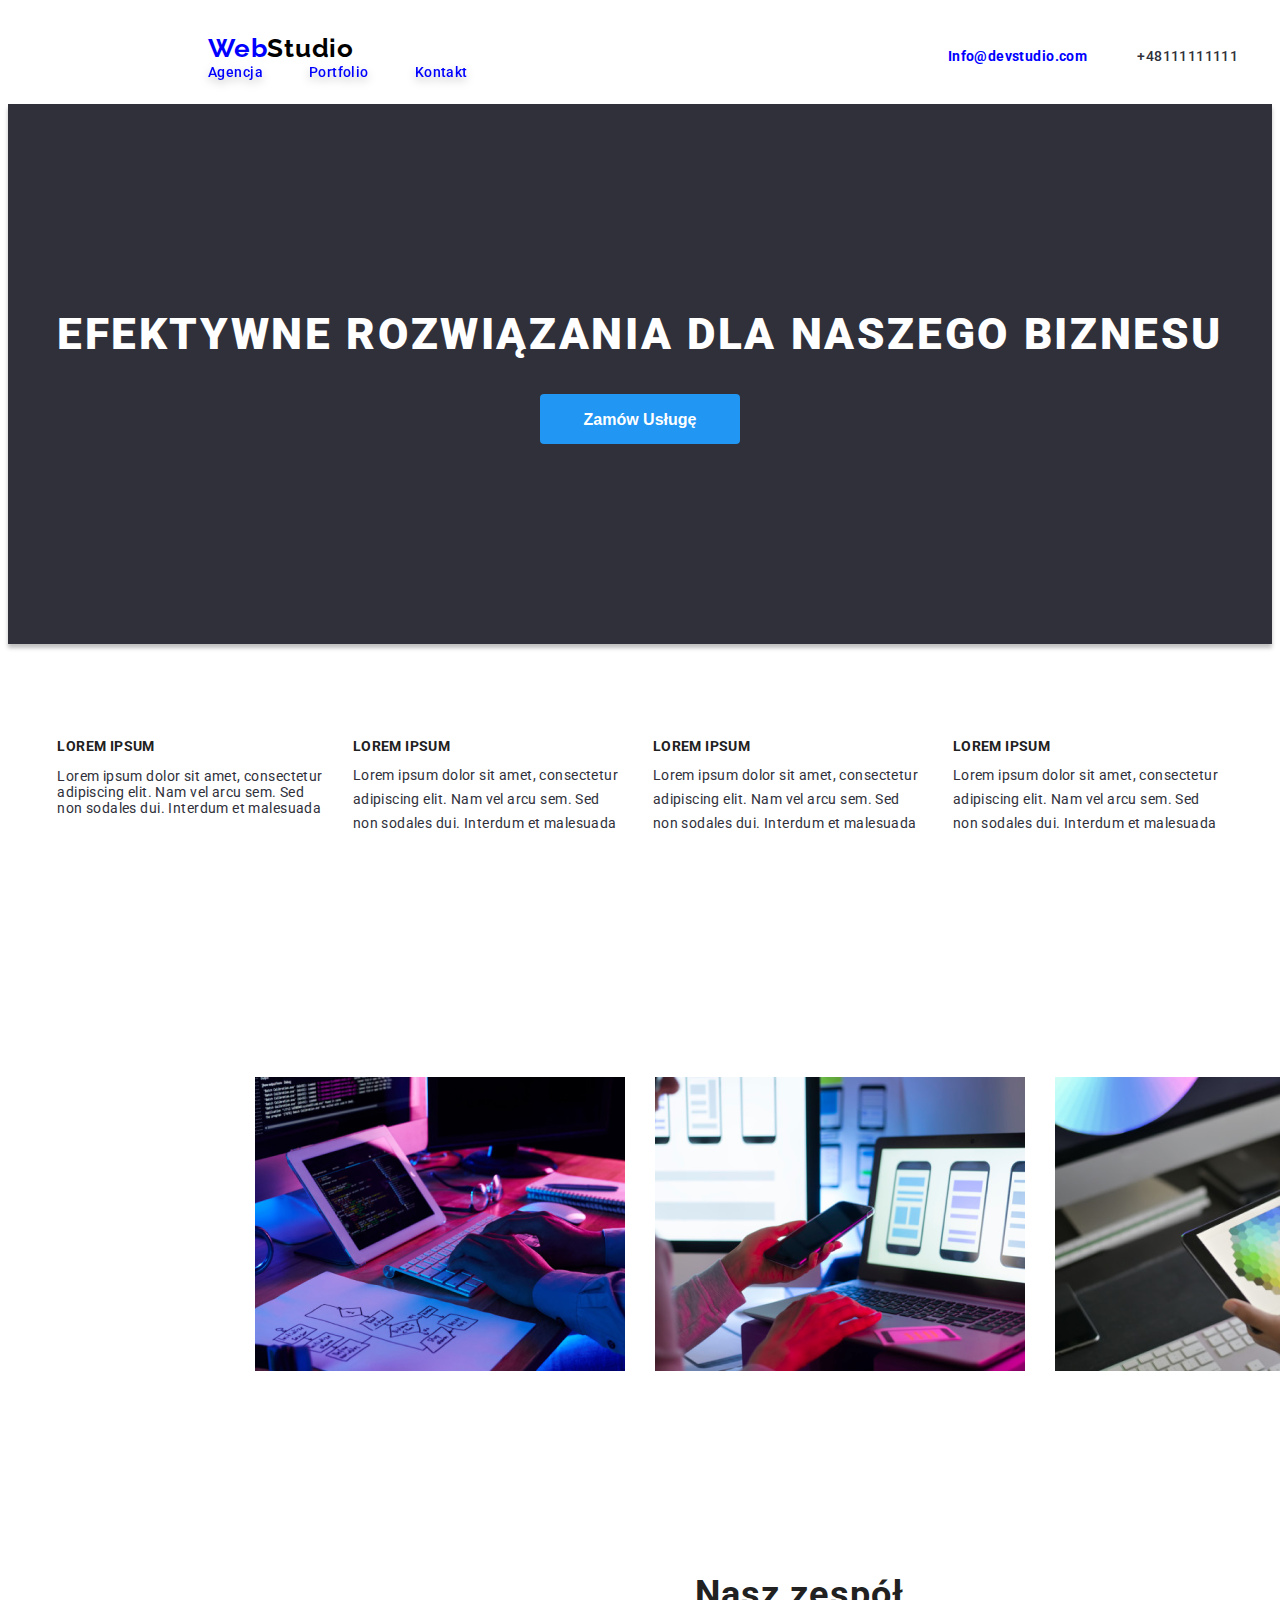
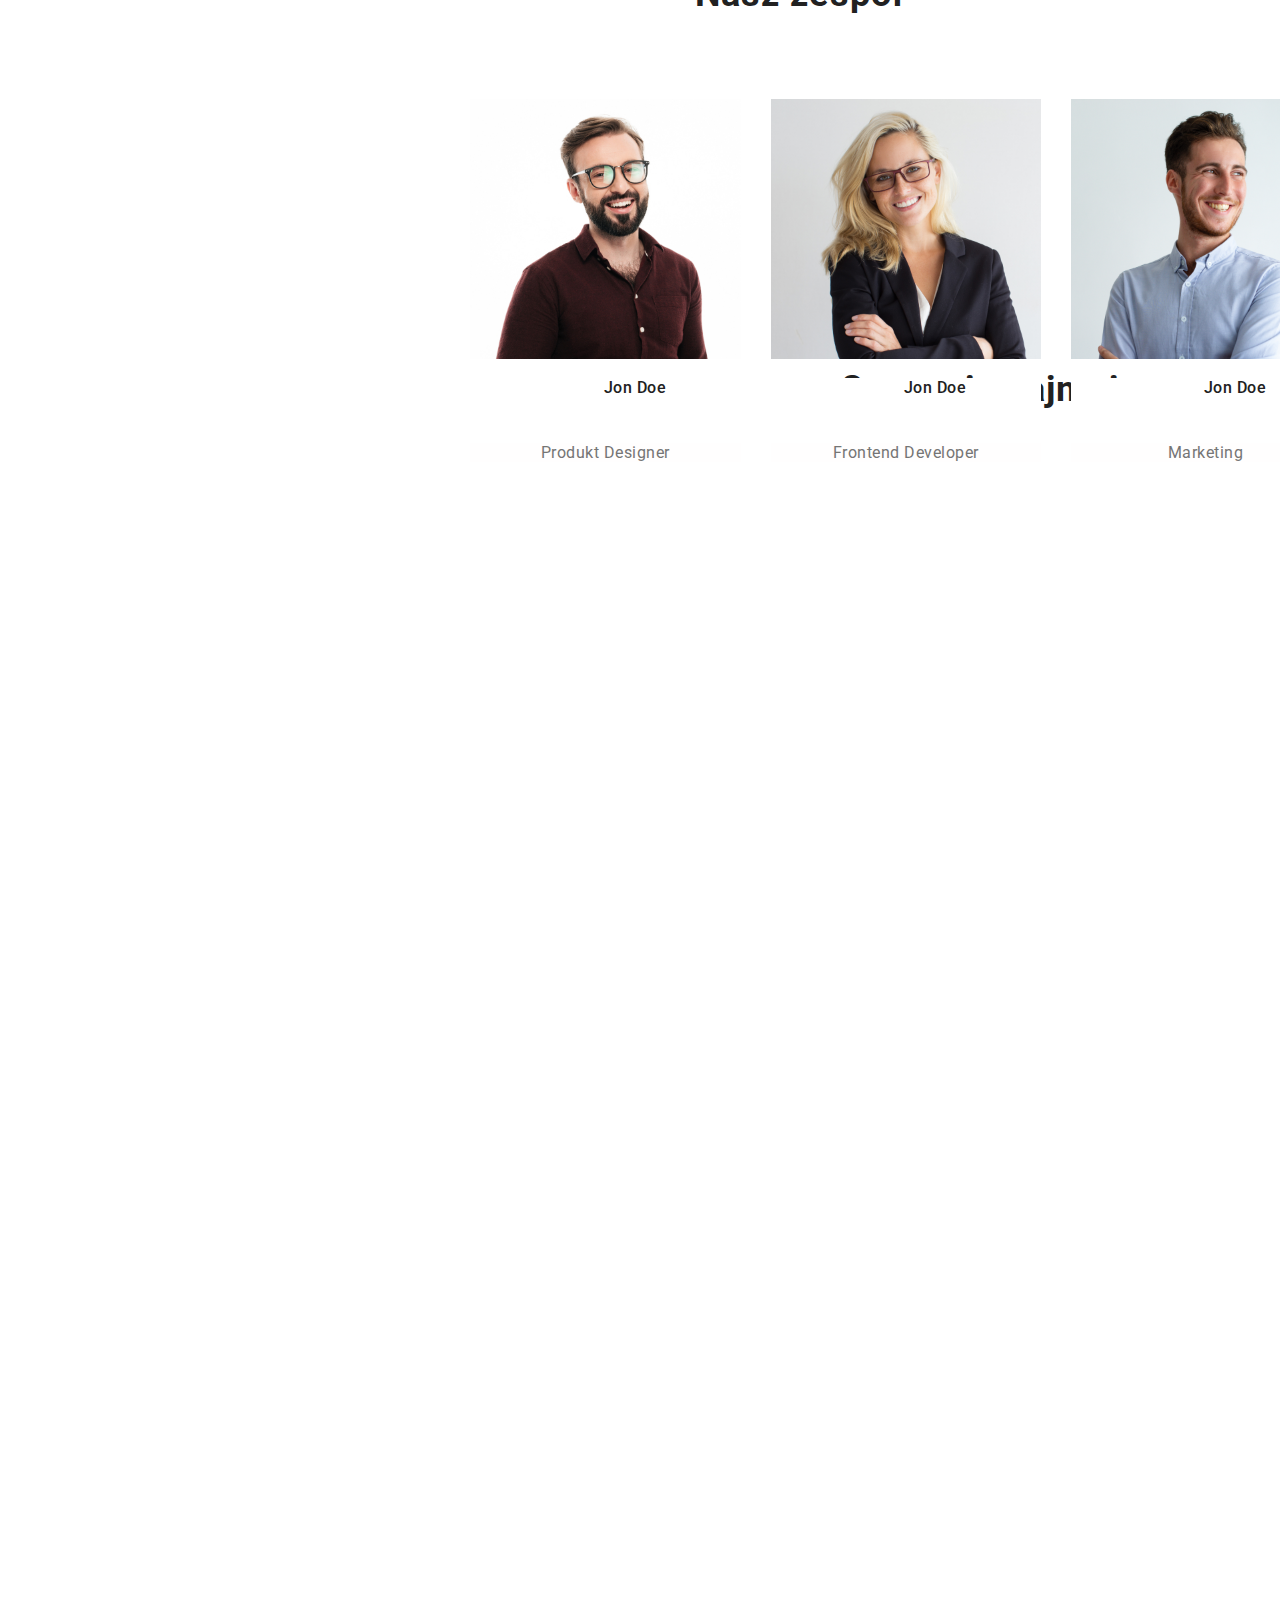
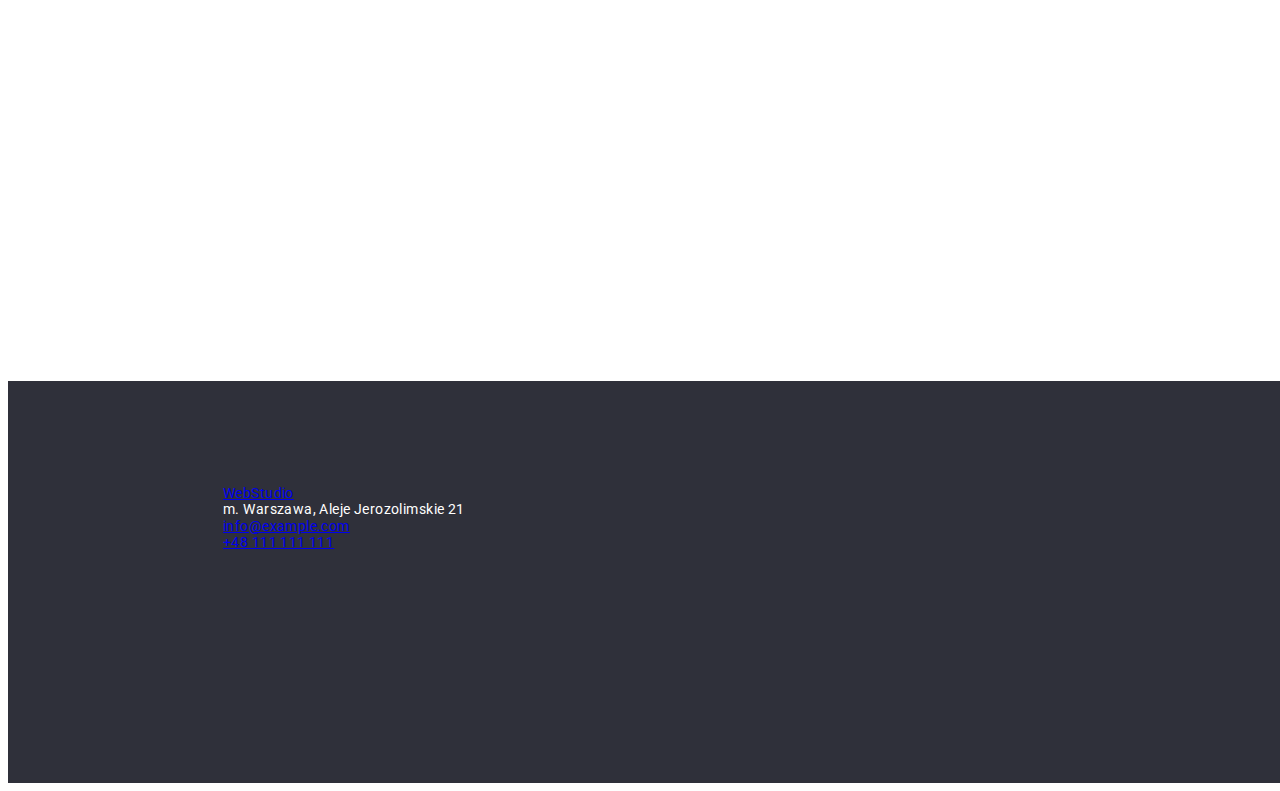
==== index.html @ 84d56a3a "poprawki od samego początku" ====
<!DOCTYPE html>
<html lang="pl-PL">
  <head>
    <meta charset="UTF-8" />
    <meta http-equiv="X-UA-Compatible" content="IE=edge" />
    <meta name="viewport" content="width=device-width, initial-scale=1.0" />
    <link rel="stylesheet" href="./css/styles.css" />
    <link
    href="https://fonts.googleapis.com/css2?family=Raleway:wght@700&family=Roboto:wght@400;500;700;900&display=swap"
    rel="stylesheet"
  />
    <title>WebStudio</title>
  </head>
  <body>
    <div class="wrapper">
     <header class="header container">
    
      <nav>
      <a href="index.html" class="webstudio no-line"
        ><span class="blue-text">Web</span>Studio</a>
        <ul class="nav-list nav-style">
      <li class=>
        <a href="agencja.html" class="no-line blue-text nav-link">Agencja</a>
       </li>
       <li class=>
        <a href="portfolio.html" class="no-line blue-text nav-link">Portfolio</a>
       </li>
       <li class=>
        <a href="kontakt.html" class="no-line blue-text nav-link">Kontakt</a>
       </li>
      </ul>
    </nav>

    <ul class="contact-style nav-list">
    <li><b><a href="mailto:" Info@devstudio.com class="no-line blue-text">Info@devstudio.com</a></b>
       </li>
       <li><a href=tel:+48111111111 class="no-line contact-link-style blue-text">+48111111111</a>
       </li>
    </ul>
  </body>
  <header></div>



  <main>
<section class="container section-top">
  <h1 class="title no-margin">EFEKTYWNE ROZWIĄZANIA DLA NASZEGO BIZNESU</h1>
  
    <button type="button" class="button">
     <p> Zamów Usługę</p>
    </button>
</section>

<section class="container">
  <ul class="container-list">
  <li><h3 class="container-title">LOREM IPSUM</h3>
 <p class="text">Lorem ipsum dolor sit amet, consectetur<br>
    adipiscing elit. Nam vel arcu sem. Sed <br>
    non sodales dui. Interdum et malesuada</p></li>

    <li><h3 class="container-title">LOREM IPSUM</h3>
      <p class="container-text">Lorem ipsum dolor sit amet, consectetur<br>
         adipiscing elit. Nam vel arcu sem. Sed <br>
         non sodales dui. Interdum et malesuada</p></li>

         <li><h3 class="container-title">LOREM IPSUM</h3>
          <p class="container-text">Lorem ipsum dolor sit amet, consectetur <br>
             adipiscing elit. Nam vel arcu sem. Sed <br>
             non sodales dui. Interdum et malesuada</p></li>

             <li><h3 class="container-title">LOREM IPSUM</h3>
              <p class="container-text">Lorem ipsum dolor sit amet, consectetur<br>
                 adipiscing elit. Nam vel arcu sem. Sed <br>
                 non sodales dui. Interdum et malesuada</p></li>
</ul>
</section>




<section class="container-hobby">
<h2 class="hobby-title">Czym się zajmujemy</h2>
<ul class="hobby-title-list">
  <li><img src=images/img.png alt="laptop-1" class="hobby-title-item"></li>
  <li>
  <img src=images/img2.png alt="laptop-2" class="hobby-title-item"></li>
<li>
  <img src=images/img3.png alt="tablet" class="hobby-title-item"></li>
</section>

<section class="container-social">
  <h2 class="social-title">Nasz zespół</h2>
  <ul class="social-list">
    <li> <img src=images/pra1.jpg alt="jon doe" class="social-list-item">
<h3 class="name-social">Jon Doe</h3>
  <p class="text-pra">Produkt Designer</p>
</li>
<li>
  <img src=images/pra2.jpg alt="jon doe" class="social-list-item">

  <h3 class="name-social">Jon Doe</h3>
  <p class="text-pra">Frontend Developer</p>
</li>

<li>
  <img src=images/pra3.jpg alt="jon doe" class="social-list-item"">

  <h3 class="name-social">Jon Doe</h3>
  <p class="text-pra">Marketing</p>
</li>
<li>
  <img src=images/pra4.jpg alt="jon doe" class="social-list-item">
  <h3 class="name-social">Jon Doe</h3>
  <p class="text-pra">Ul Designer</p></li>
</ul>
</section>

</main>
<footer class="footer">
  <ul class="footer-list">
    <li><a href="index.htlm"> WebStudio</a></li>

     <li><adress class="adress"> m. Warszawa, Aleje Jerozolimskie 21</adress></li>
      
        <li><a href="mailto: info@example.com"><span slass="footer-link"></span> info@example.com</a></li>
    <li><a href=tel:+48111111111><span slass="footer-link">+48 111 111 111</a></li>   
  </ul>
</footer>



  </body>
</html>
---- css/styles.css ----
:root {
  --white: #fff;
  --black: #000;
  --blue: #2196f3;
  --darkgrey: #2f303a;
}
body {
  font-family: "Roboto", "Raleway", sans-serif;
  color: rgba(47, 48, 58, 1);
  font-size: 14px;
  letter-spacing: 0.03em;
}

/*powtarzające*/
.no-line {
  text-decoration: none;
}
.no-margin {
  margin: 0;
}
.no-padding {
  padding: 0;
}
/*menu-nav*/
.wrapper {
  background-color: white;
  width: 1600px;
}
.container {
  width: 1200px;
  margin: 0 auto;
}
.header {
  align-items: center;
  gap: 93px;
  flex-direction: row;
  padding: 25px 0 24px 0;
  display: flex;
}
.webstudio {
  border-style: none;
  font-family: "Raleway";
  color: var(--black);
  font-size: 26px;
  font-weight: 700;
  line-height: 1.193;
  letter-spacing: 0.03em;
}
.blue-text {
  color: blue;
}
.nav-list {
  display: flex;
  list-style: none;
  line-height: 1.2;
  margin: 0;
}
.nav-style {
  gap: 46px;
  line-height: 1.2;
  padding: 0;
}
.nav-link {
  height: 16px;
  font-weight: 500;
  filter: drop-shadow(0px 4px 4px rgba(0, 0, 0, 0.25));
  display: flex;
  line-height: 1.2;
}

/*contakty boczne*/
.contact-style {
  gap: 50px;
  padding: 0 0 0 387px;
  margin: 0;
}

.contact-link-style {
  color: var(--grey);
  font-weight: 500;
}

/*bg&button*/
.title {
  font-family: "Roboto";
  font-style: normal;
  font-weight: 900;
  font-size: 44px;
  line-height: 60px;
  text-align: center;
  letter-spacing: 0.06em;
  color: var(--white);
}

.section-top {
  width: 100%;
  color: var(--white);
  display: flex;
  gap: 30px;
  flex-direction: column;
  justify-content: center;
  align-items: center;
  padding: 200px 0;
  box-shadow: 0px 4px 4px 0px rgba(0, 0, 0, 0.25);
  background: var(--darkgrey);
}
.button {
  width: 200px;
  height: 50px;
  font-weight: 700;
  font-size: 16px;
  background: var(--blue);
  border-radius: 4px;
  border-style: none;
  cursor: pointer;
  color: var(--white);
}

/*Lorem list*/
.inna nazwa {
  background: white;
  position: absolute;
  width: 1170px;
  height: 101px;
  left: 215px;
  top: 774px;
}

.container-title {
  font-family: "Roboto";
  font-style: normal;
  font-weight: 700;
  font-size: 14px;
  line-height: 1.2em;
  letter-spacing: 0.03em;
  text-transform: uppercase;
  color: #212121;
}
.container-list {
  display: flex;
  list-style: none;
  flex-direction: row;
  margin: 94px 0 0 0;
  gap: 30px;
  justify-content: center;
  padding: 0;
}
.container-title {
  font-weight: 700;
  color: #212121;
  margin: 0 0 10px 0;
  font-size: 14px;
  line-height: 1.1428571428571428;
}
.container-text {
  line-height: 0.03em;
  line-height: 1.71;
  width: 270px;
  margin: 0;
}
/*czym sie zajmujemy*/
.container-hobby {
  position: absolute;
  width: 1170px;
  height: 386px;
  left: 215px;
  top: 969px;
  align-items: center;
  padding-top: 94px;
}
.hobby-title {
  position: absolute;
  width: 352px;
  height: 42px;
  left: 624px;
  top: 969px;

  font-family: "Roboto";
  font-style: normal;
  font-weight: 700;
  font-size: 36px;
  line-height: 42px;
  text-align: center;
  letter-spacing: 0.03em;

  color: #212121;
}
.hobby-title-list {
  display: flex;
  list-style-type: none;
  gap: 30px;
}
.hobby-title-item {
  list-style-type: none;
  width: 370px;
  height: 294px;
  display: flex;
}

/*Nasz zespół*/
.container-social {
  width: 1600px;
  height: 648px;
  left: 0px;
  top: 1449px;
  margin: 0 auto;
}
.social-title {
  position: absolute;
  width: 210px;
  height: 42px;
  left: 695px;
  top: 1543px;
  display: flex;
  font-family: "Roboto";
  font-weight: 700;
  font-size: 36px;
  line-height: 1.2em;
  text-align: center;
  letter-spacing: 0.03em;
  color: #212121;
}
.social-list {
  display: flex;
  gap: 30px;
  position: absolute;
  width: 1170px;
  height: 368px;
  left: 215px;
  top: 1635px;
  padding-top: 50px;
  margin-left: 215px;
  list-style-type: none;
}
.social-list-item {
  weight: 270px;
  height: 260px;
  list-style-type: none;
}
.name-social {
  gap: 99px;
  padding: 0 0 30px 59px;
  font-family: "Roboto";
  font-weight: 500;
  font-size: 16px;
  line-height: 19px;
  text-align: center;
  letter-spacing: 0.03em;
  color: #212121;
  background: white;
}
.text-pra {
  font-family: "Roboto";
  font-style: normal;
  font-weight: 400;
  font-size: 16px;
  line-height: 1.2em;
  text-align: center;
  letter-spacing: 0.03em;
  background: rgb(255, 254, 254);
  color: #757575;
  list-style-type: none;
}
/*footer container*/
.footer {
  width: 1600px;
  height: 252px;
  margin-top: 2097px;
  background-color: rgba(47, 48, 58, 1);
  padding: 60px;
  padding-left: 215px;
  padding-top: 90px;
}
.adress {
  font-family: "Roboto";
  font-style: normal;
  font-weight: 400;
  font-size: 14px;
  line-height: 1.2em;
  letter-spacing: 0.03em;
  color: rgba(255, 255, 255, 1);
}
.footer-list {
  list-style: none;
  padding: 0;
}
.footer-link {
  color: gray;
  text-decoration: none;
}

.footer-link:hover,
.footer-link:focus,
.blue-text:hover,
.blue-text:focus {
  color: blue;
}
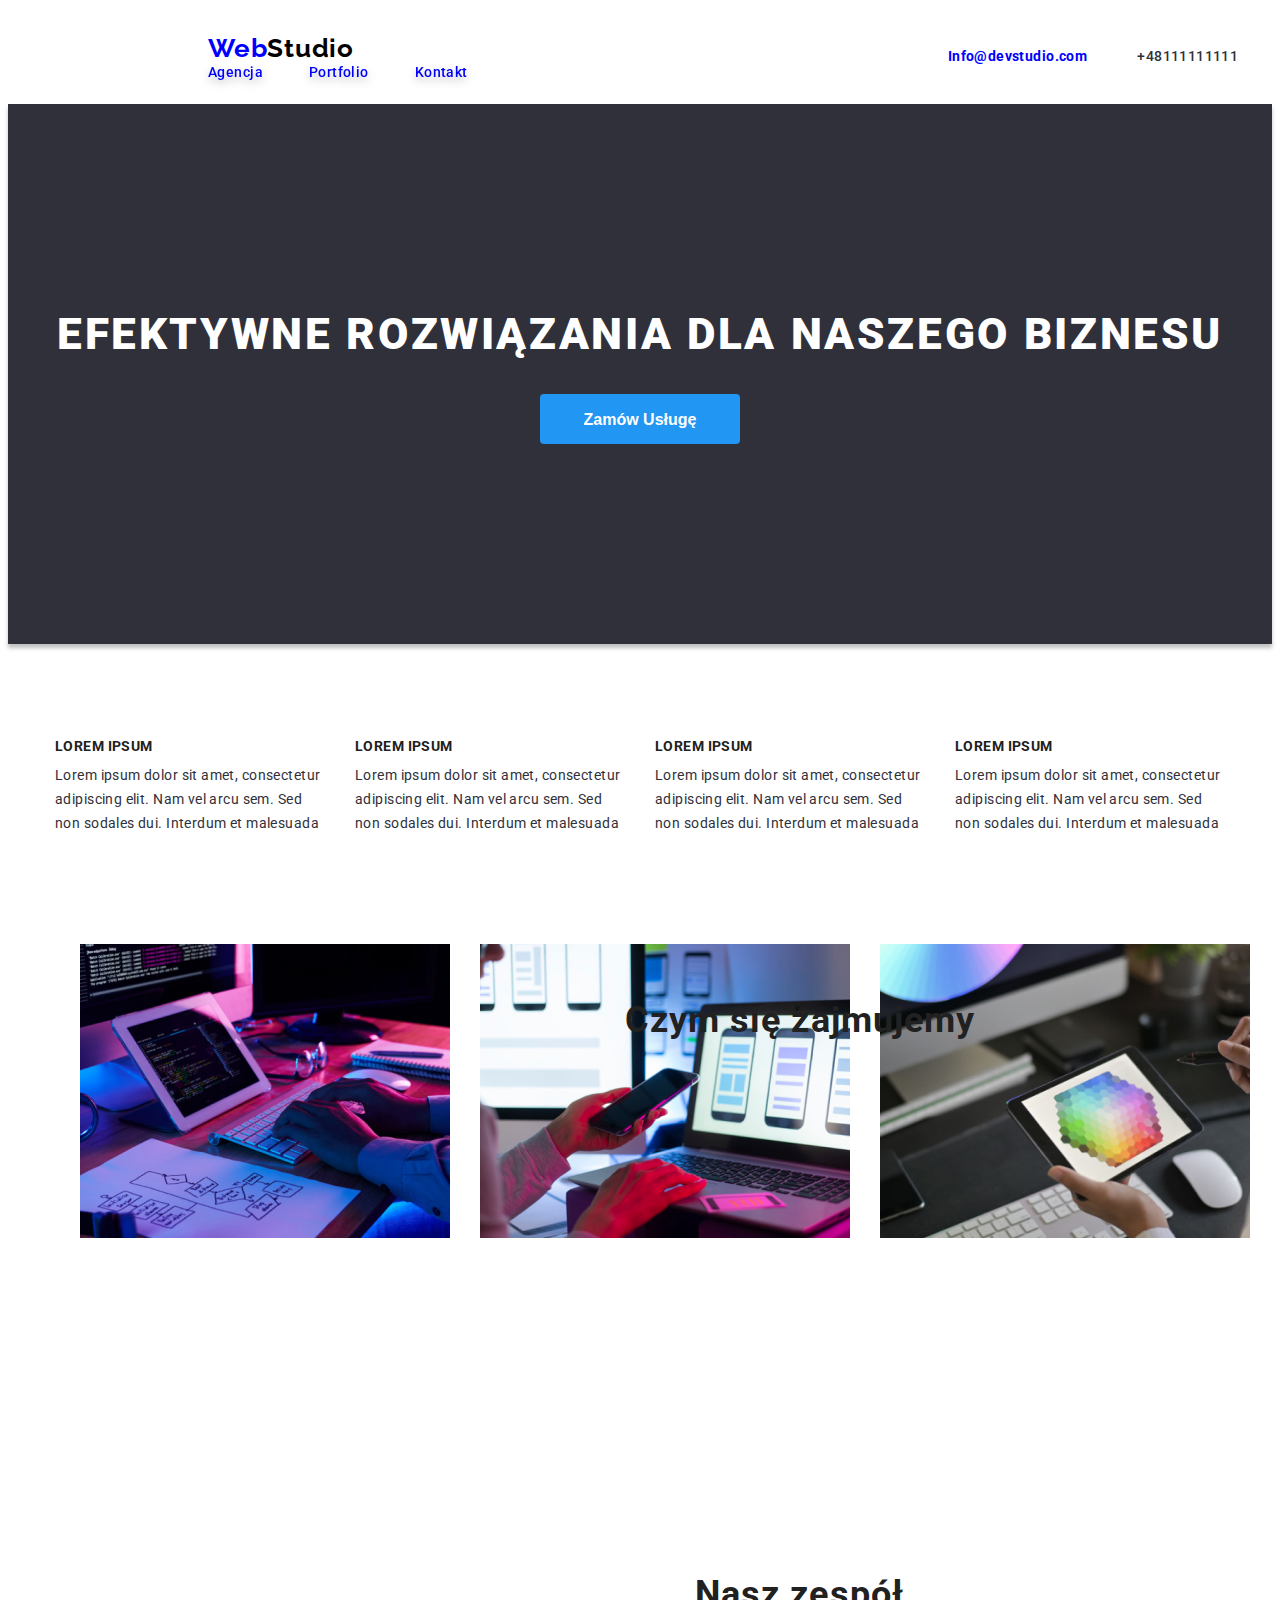
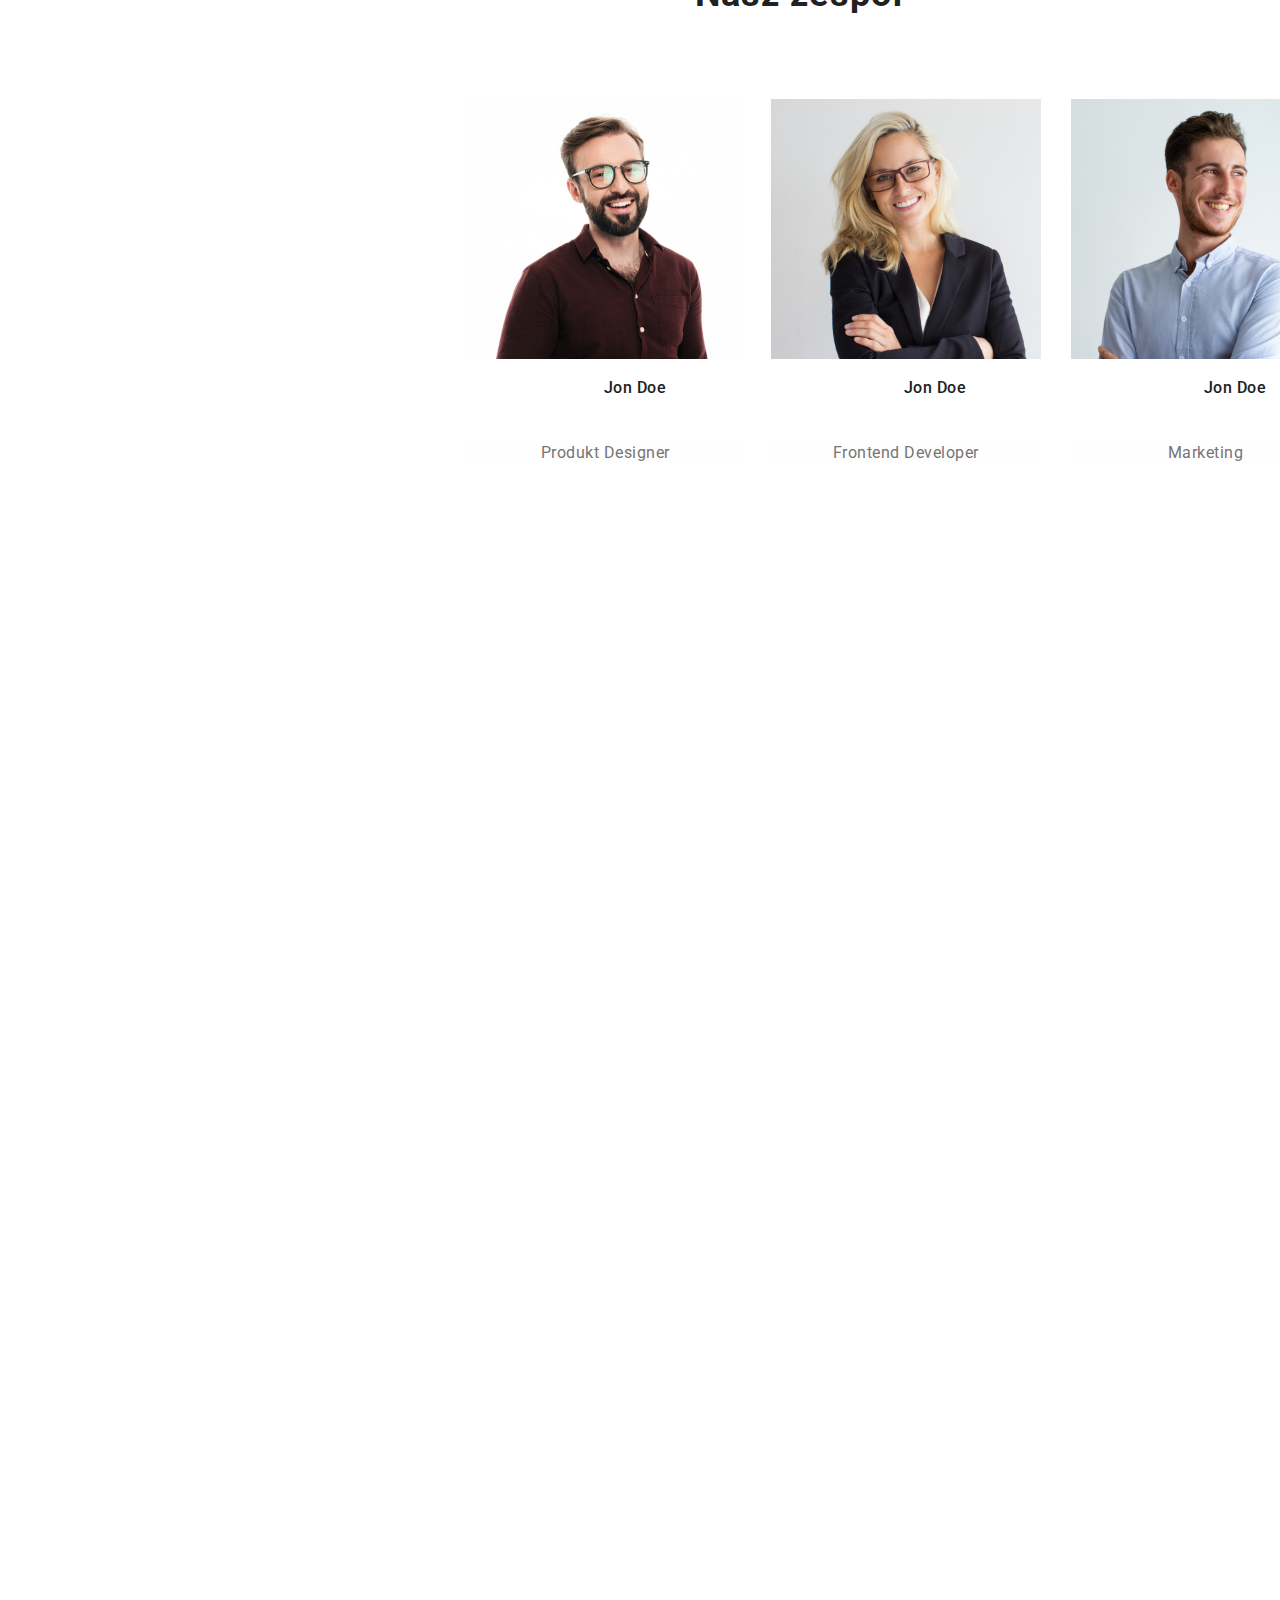
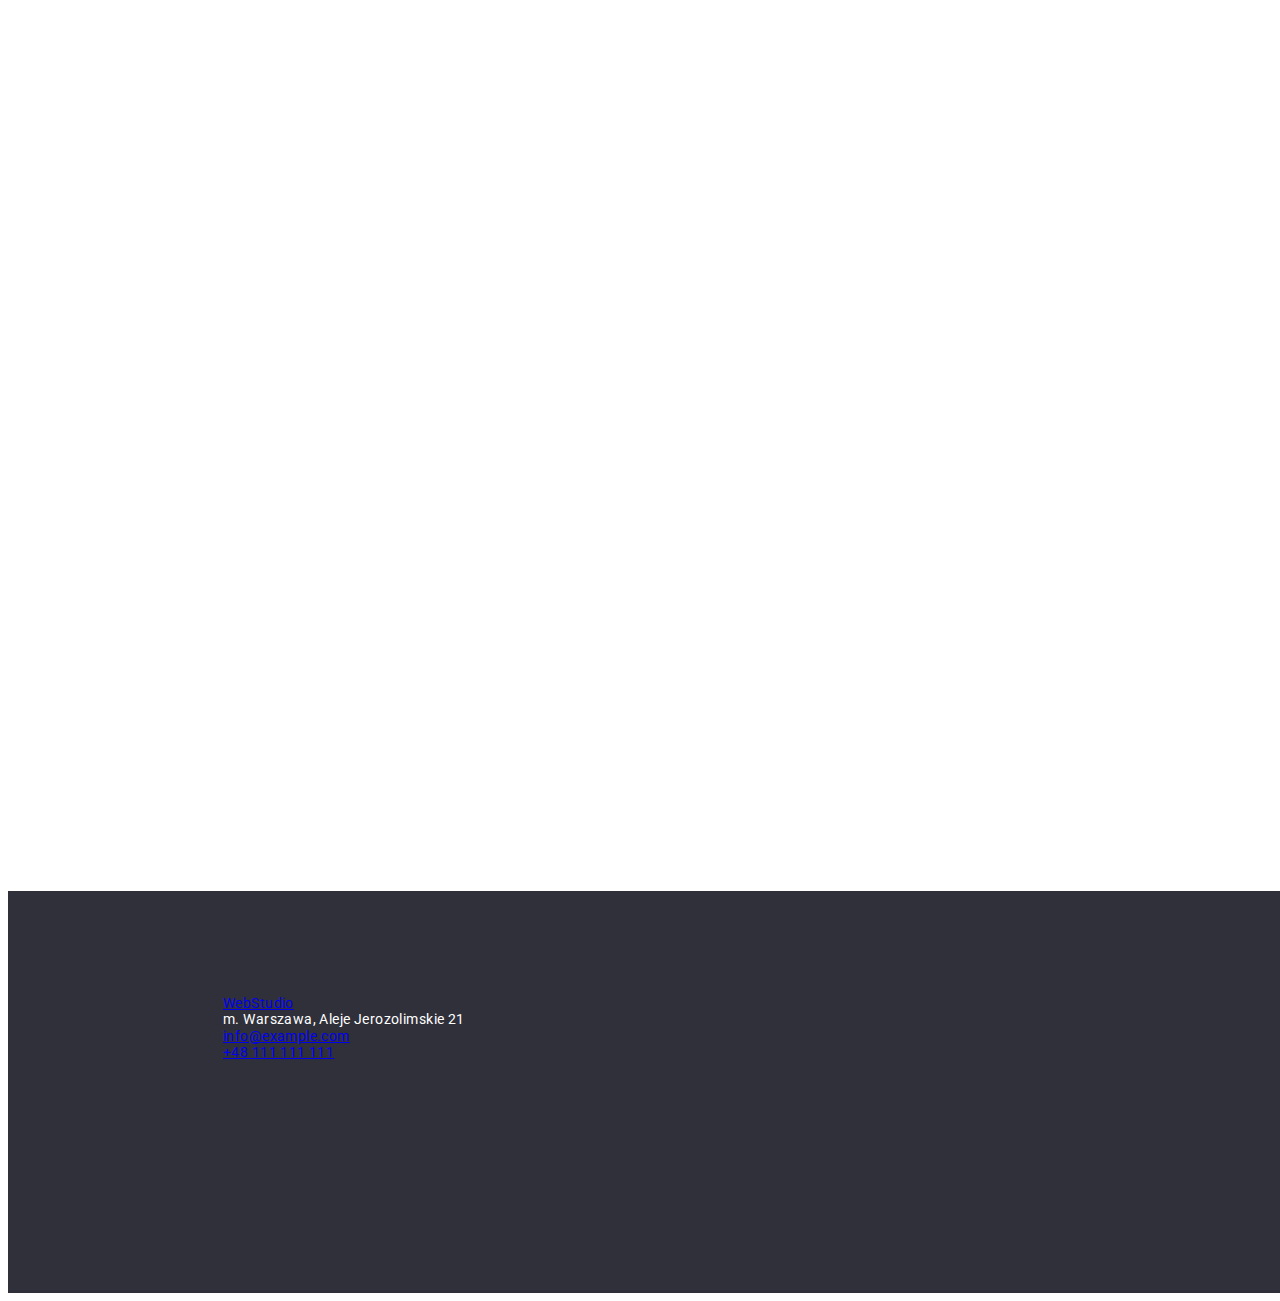
==== commit 2dd79627: "poprawki" ====
--- a/index.html
+++ b/index.html
@@ -52,9 +52,9 @@
 </section>
 
 <section class="container">
-  <ul class="container-list">
+  <ul class="container-list no-padding">
   <li><h3 class="container-title">LOREM IPSUM</h3>
- <p class="text">Lorem ipsum dolor sit amet, consectetur<br>
+ <p class="container-text">Lorem ipsum dolor sit amet, consectetur<br>
     adipiscing elit. Nam vel arcu sem. Sed <br>
     non sodales dui. Interdum et malesuada</p></li>
 
@@ -78,7 +78,7 @@
 
 
 
-<section class="container-hobby">
+<section class="container hobby">
 <h2 class="hobby-title">Czym się zajmujemy</h2>
 <ul class="hobby-title-list">
   <li><img src=images/img.png alt="laptop-1" class="hobby-title-item"></li>
--- a/css/styles.css
+++ b/css/styles.css
@@ -117,25 +117,6 @@
 }
 
 /*Lorem list*/
-.inna nazwa {
-  background: white;
-  position: absolute;
-  width: 1170px;
-  height: 101px;
-  left: 215px;
-  top: 774px;
-}
-
-.container-title {
-  font-family: "Roboto";
-  font-style: normal;
-  font-weight: 700;
-  font-size: 14px;
-  line-height: 1.2em;
-  letter-spacing: 0.03em;
-  text-transform: uppercase;
-  color: #212121;
-}
 .container-list {
   display: flex;
   list-style: none;
@@ -143,8 +124,17 @@
   margin: 94px 0 0 0;
   gap: 30px;
   justify-content: center;
-  padding: 0;
-}
+}
+.container-title {
+  font-weight: 700;
+  font-size: 14px;
+  line-height: 1.2em;
+  letter-spacing: 0.03em;
+  text-transform: uppercase;
+  color: var(--black);
+  margin: 0 0 215px 0;
+}
+
 .container-title {
   font-weight: 700;
   color: #212121;
@@ -159,14 +149,10 @@
   margin: 0;
 }
 /*czym sie zajmujemy*/
-.container-hobby {
-  position: absolute;
-  width: 1170px;
-  height: 386px;
-  left: 215px;
-  top: 969px;
+.hobby {
   align-items: center;
-  padding-top: 94px;
+  flex-direction: column;
+  padding: 94px 0;
 }
 .hobby-title {
   position: absolute;
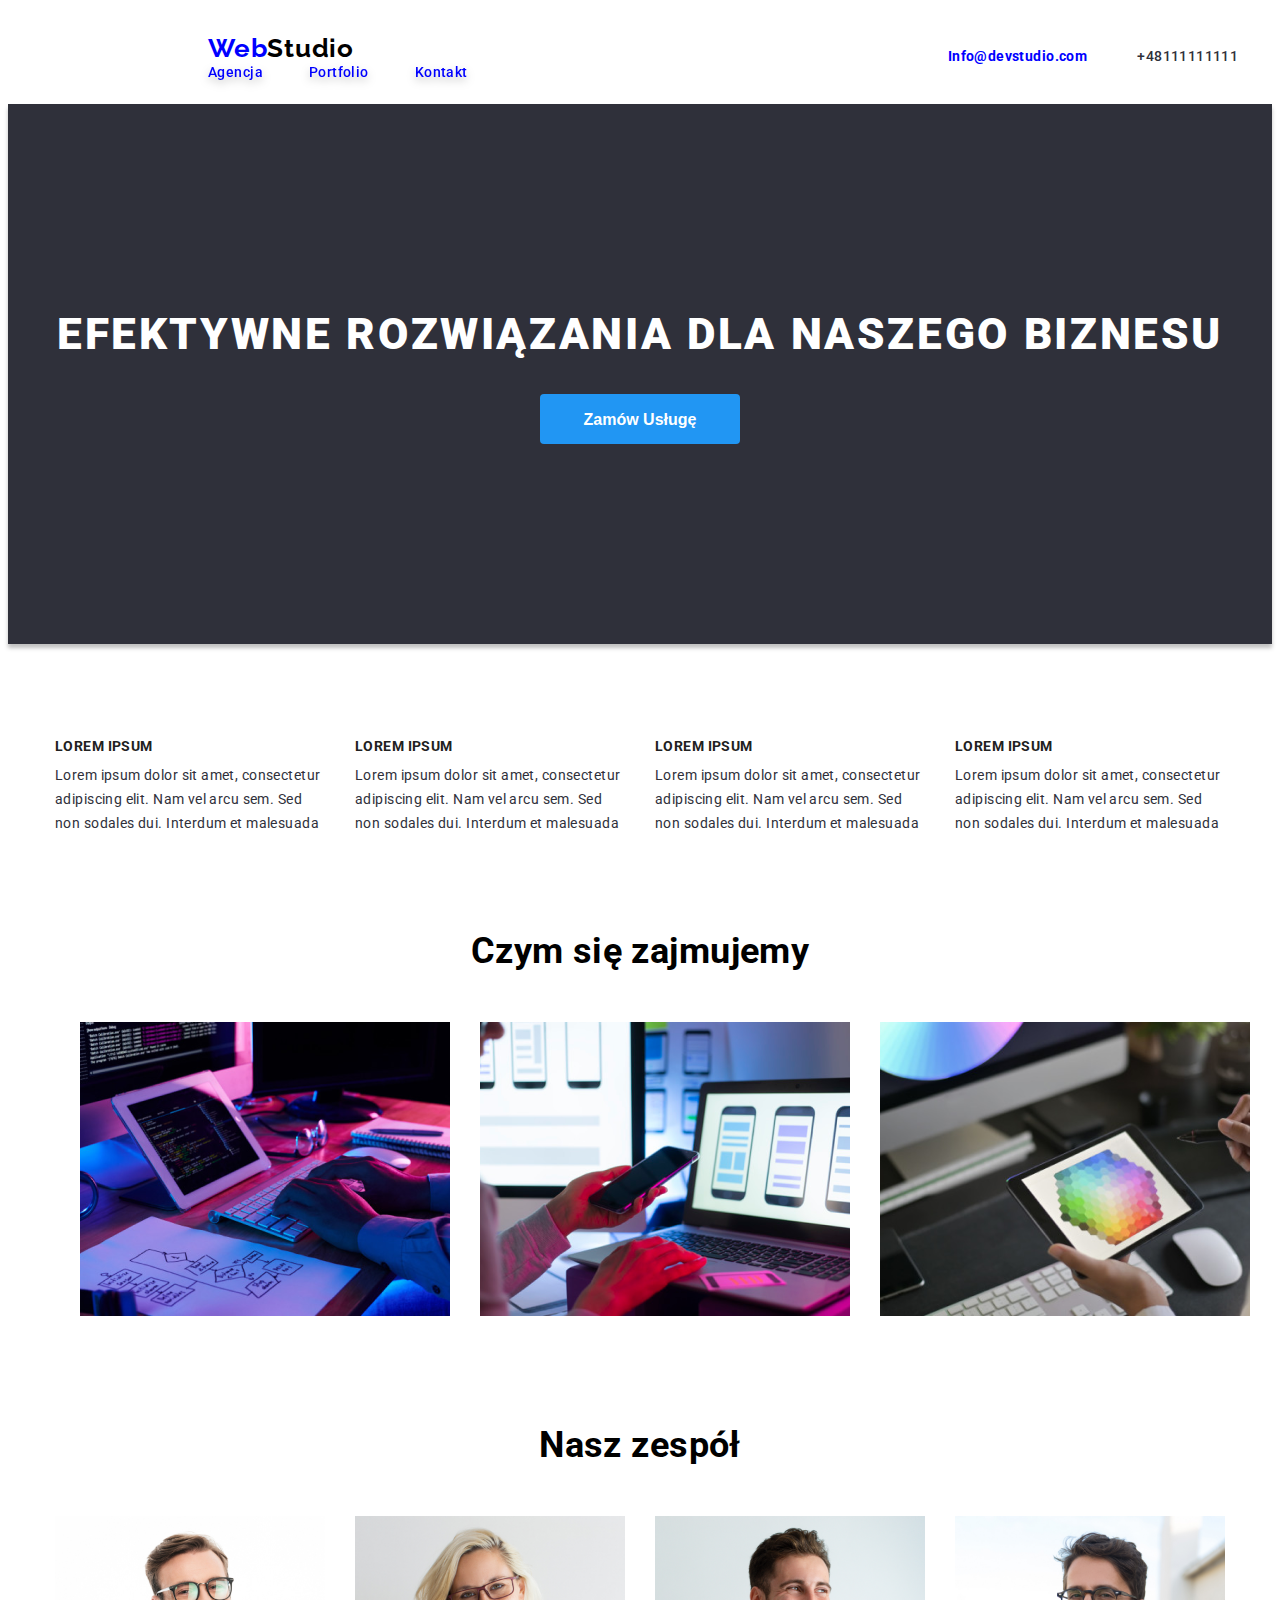
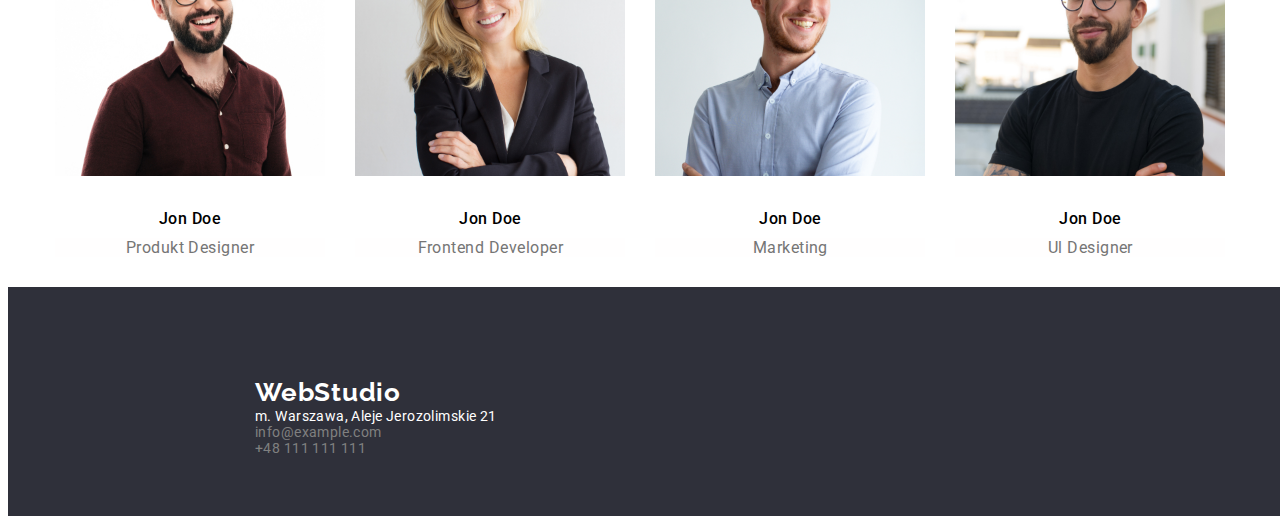
==== commit 530cf680: "upload zadanie" ====
--- a/index.html
+++ b/index.html
@@ -79,7 +79,7 @@
 
 
 <section class="container hobby">
-<h2 class="hobby-title">Czym się zajmujemy</h2>
+<h2 class="section">Czym się zajmujemy</h2>
 <ul class="hobby-title-list">
   <li><img src=images/img.png alt="laptop-1" class="hobby-title-item"></li>
   <li>
@@ -88,9 +88,9 @@
   <img src=images/img3.png alt="tablet" class="hobby-title-item"></li>
 </section>
 
-<section class="container-social">
-  <h2 class="social-title">Nasz zespół</h2>
-  <ul class="social-list">
+<section class="container no-padding">
+  <h2 class="section  no-margin">Nasz zespół</h2>
+  <ul class="social-list no-margin no-padding">
     <li> <img src=images/pra1.jpg alt="jon doe" class="social-list-item">
 <h3 class="name-social">Jon Doe</h3>
   <p class="text-pra">Produkt Designer</p>
@@ -117,13 +117,13 @@
 
 </main>
 <footer class="footer">
-  <ul class="footer-list">
-    <li><a href="index.htlm"> WebStudio</a></li>
+  <ul class="container footer-list">
+    <li><a href="index.htlm" class="no-line webstudio white-logo"> WebStudio</a></li>
 
      <li><adress class="adress"> m. Warszawa, Aleje Jerozolimskie 21</adress></li>
       
-        <li><a href="mailto: info@example.com"><span slass="footer-link"></span> info@example.com</a></li>
-    <li><a href=tel:+48111111111><span slass="footer-link">+48 111 111 111</a></li>   
+        <li><a href="mailto: info@example.com" class="footer-link"> info@example.com</a></li>
+    <li><a href=tel:+48111111111 class="footer-link">+48 111 111 111</a></li>   
   </ul>
 </footer>
 
--- a/css/styles.css
+++ b/css/styles.css
@@ -9,6 +9,7 @@
   color: rgba(47, 48, 58, 1);
   font-size: 14px;
   letter-spacing: 0.03em;
+  cursor: pointer;
 }
 
 /*powtarzające*/
@@ -20,6 +21,14 @@
 }
 .no-padding {
   padding: 0;
+}
+.section {
+  font-weight: 700;
+  font-size: 36px;
+  line-height: 1.166666666666667;
+  text-align: center;
+  color: var(--black);
+  margin: 0px 0 50px 0;
 }
 /*menu-nav*/
 .wrapper {
@@ -74,7 +83,6 @@
   padding: 0 0 0 387px;
   margin: 0;
 }
-
 .contact-link-style {
   color: var(--grey);
   font-weight: 500;
@@ -154,23 +162,7 @@
   flex-direction: column;
   padding: 94px 0;
 }
-.hobby-title {
-  position: absolute;
-  width: 352px;
-  height: 42px;
-  left: 624px;
-  top: 969px;
-
-  font-family: "Roboto";
-  font-style: normal;
-  font-weight: 700;
-  font-size: 36px;
-  line-height: 42px;
-  text-align: center;
-  letter-spacing: 0.03em;
-
-  color: #212121;
-}
+
 .hobby-title-list {
   display: flex;
   list-style-type: none;
@@ -189,34 +181,14 @@
   height: 648px;
   left: 0px;
   top: 1449px;
-  margin: 0 auto;
-}
-.social-title {
-  position: absolute;
-  width: 210px;
-  height: 42px;
-  left: 695px;
-  top: 1543px;
-  display: flex;
-  font-family: "Roboto";
-  font-weight: 700;
-  font-size: 36px;
-  line-height: 1.2em;
-  text-align: center;
-  letter-spacing: 0.03em;
-  color: #212121;
-}
+}
+
 .social-list {
   display: flex;
-  gap: 30px;
-  position: absolute;
-  width: 1170px;
-  height: 368px;
-  left: 215px;
-  top: 1635px;
-  padding-top: 50px;
-  margin-left: 215px;
-  list-style-type: none;
+  flex-direction: row;
+  gap: 30px;
+  list-style: none;
+  justify-content: center;
 }
 .social-list-item {
   weight: 270px;
@@ -225,20 +197,14 @@
 }
 .name-social {
   gap: 99px;
-  padding: 0 0 30px 59px;
-  font-family: "Roboto";
+  margin: 30px 0 10px 0;
   font-weight: 500;
   font-size: 16px;
-  line-height: 19px;
-  text-align: center;
-  letter-spacing: 0.03em;
-  color: #212121;
-  background: white;
+  text-align: center;
+  letter-spacing: 0.03em;
+  color: var(--black);
 }
 .text-pra {
-  font-family: "Roboto";
-  font-style: normal;
-  font-weight: 400;
   font-size: 16px;
   line-height: 1.2em;
   text-align: center;
@@ -246,25 +212,20 @@
   background: rgb(255, 254, 254);
   color: #757575;
   list-style-type: none;
+  margin: 0 0 30px 0;
+  font-size: 16px;
 }
 /*footer container*/
 .footer {
-  width: 1600px;
-  height: 252px;
-  margin-top: 2097px;
-  background-color: rgba(47, 48, 58, 1);
+  width: 100%;
+  background-color: var(--darkgrey);
   padding: 60px;
   padding-left: 215px;
   padding-top: 90px;
 }
 .adress {
-  font-family: "Roboto";
-  font-style: normal;
-  font-weight: 400;
-  font-size: 14px;
-  line-height: 1.2em;
-  letter-spacing: 0.03em;
-  color: rgba(255, 255, 255, 1);
+  font-size: 14px;
+  color: var(--white);
 }
 .footer-list {
   list-style: none;
@@ -273,6 +234,10 @@
 .footer-link {
   color: gray;
   text-decoration: none;
+}
+
+.white-logo {
+  color: var(--white);
 }
 
 .footer-link:hover,
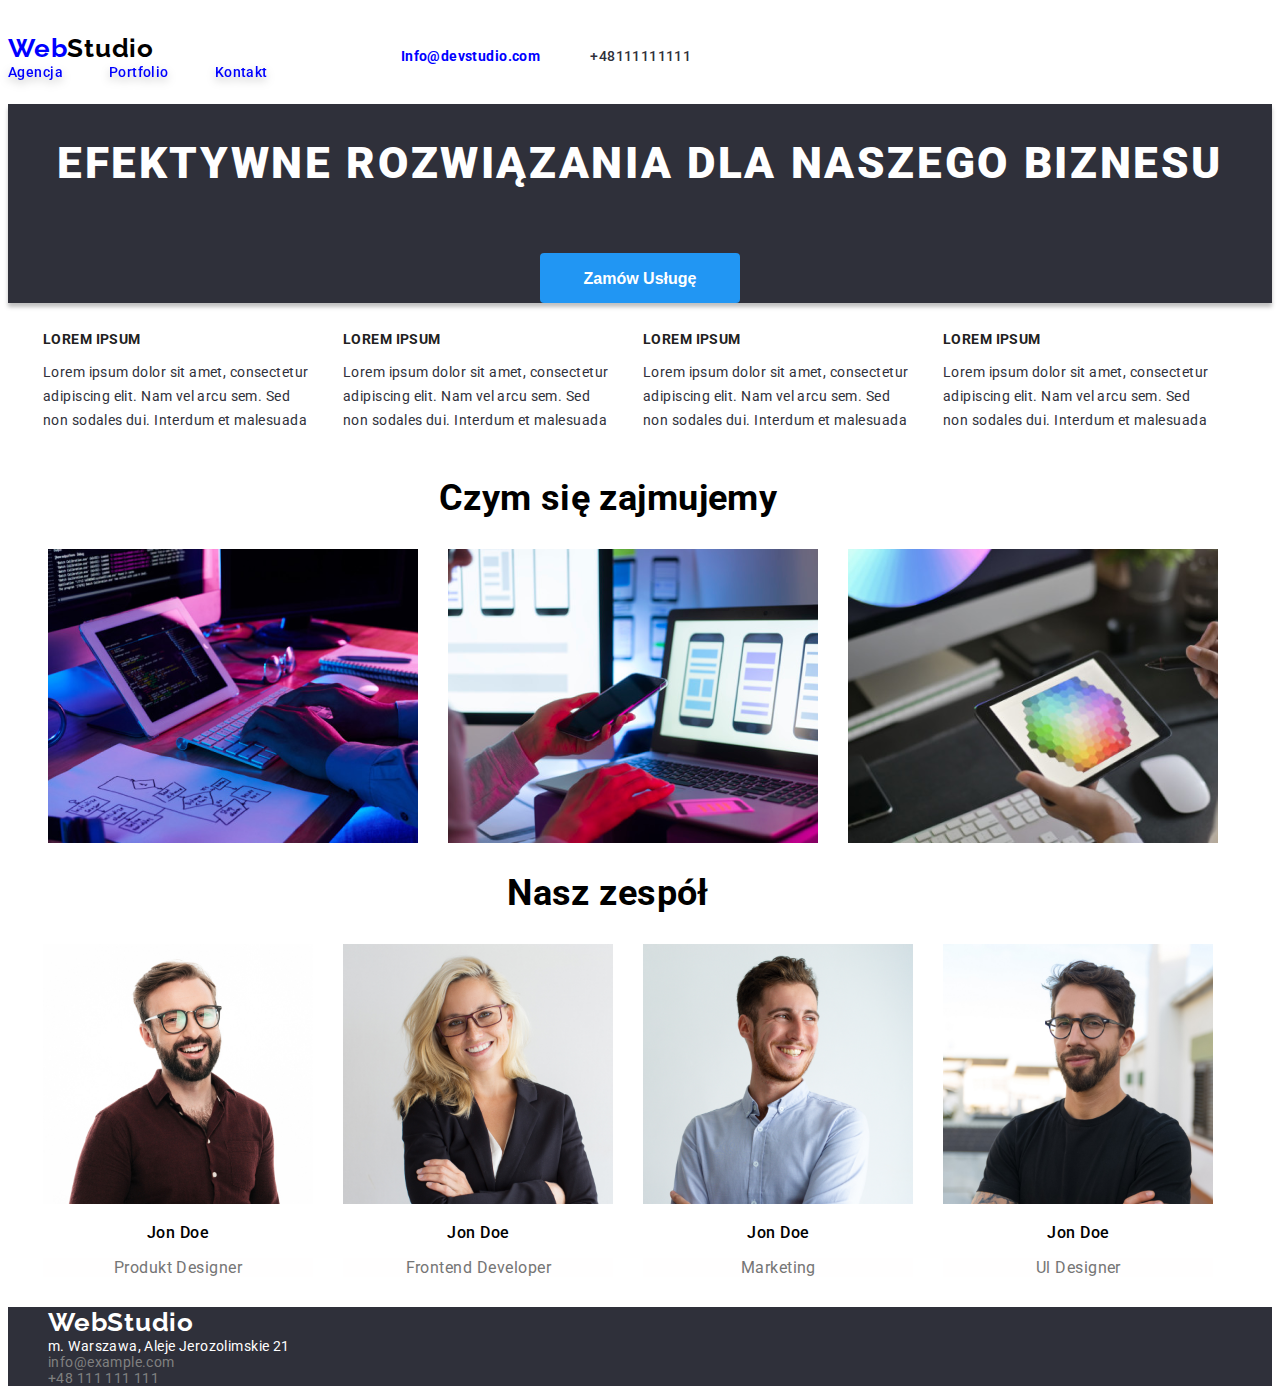
==== commit bfd3ee9c: "portfolio end?" ====
--- a/index.html
+++ b/index.html
@@ -52,7 +52,7 @@
 </section>
 
 <section class="container">
-  <ul class="container-list no-padding">
+  <ul class="container-list">
   <li><h3 class="container-title">LOREM IPSUM</h3>
  <p class="container-text">Lorem ipsum dolor sit amet, consectetur<br>
     adipiscing elit. Nam vel arcu sem. Sed <br>
@@ -88,9 +88,9 @@
   <img src=images/img3.png alt="tablet" class="hobby-title-item"></li>
 </section>
 
-<section class="container no-padding">
+<section class="container">
   <h2 class="section  no-margin">Nasz zespół</h2>
-  <ul class="social-list no-margin no-padding">
+  <ul class="social-list">
     <li> <img src=images/pra1.jpg alt="jon doe" class="social-list-item">
 <h3 class="name-social">Jon Doe</h3>
   <p class="text-pra">Produkt Designer</p>
--- a/css/styles.css
+++ b/css/styles.css
@@ -3,6 +3,7 @@
   --black: #000;
   --blue: #2196f3;
   --darkgrey: #2f303a;
+  --productborder: #eeeeee;
 }
 body {
   font-family: "Roboto", "Raleway", sans-serif;
@@ -16,19 +17,13 @@
 .no-line {
   text-decoration: none;
 }
-.no-margin {
-  margin: 0;
-}
-.no-padding {
-  padding: 0;
-}
+
 .section {
   font-weight: 700;
   font-size: 36px;
   line-height: 1.166666666666667;
   text-align: center;
   color: var(--black);
-  margin: 0px 0 50px 0;
 }
 /*menu-nav*/
 .wrapper {
@@ -37,7 +32,6 @@
 }
 .container {
   width: 1200px;
-  margin: 0 auto;
 }
 .header {
   align-items: center;
@@ -80,8 +74,6 @@
 /*contakty boczne*/
 .contact-style {
   gap: 50px;
-  padding: 0 0 0 387px;
-  margin: 0;
 }
 .contact-link-style {
   color: var(--grey);
@@ -108,7 +100,6 @@
   flex-direction: column;
   justify-content: center;
   align-items: center;
-  padding: 200px 0;
   box-shadow: 0px 4px 4px 0px rgba(0, 0, 0, 0.25);
   background: var(--darkgrey);
 }
@@ -129,7 +120,6 @@
   display: flex;
   list-style: none;
   flex-direction: row;
-  margin: 94px 0 0 0;
   gap: 30px;
   justify-content: center;
 }
@@ -140,13 +130,11 @@
   letter-spacing: 0.03em;
   text-transform: uppercase;
   color: var(--black);
-  margin: 0 0 215px 0;
 }
 
 .container-title {
   font-weight: 700;
   color: #212121;
-  margin: 0 0 10px 0;
   font-size: 14px;
   line-height: 1.1428571428571428;
 }
@@ -154,13 +142,11 @@
   line-height: 0.03em;
   line-height: 1.71;
   width: 270px;
-  margin: 0;
 }
 /*czym sie zajmujemy*/
 .hobby {
   align-items: center;
   flex-direction: column;
-  padding: 94px 0;
 }
 
 .hobby-title-list {
@@ -197,7 +183,6 @@
 }
 .name-social {
   gap: 99px;
-  margin: 30px 0 10px 0;
   font-weight: 500;
   font-size: 16px;
   text-align: center;
@@ -212,16 +197,12 @@
   background: rgb(255, 254, 254);
   color: #757575;
   list-style-type: none;
-  margin: 0 0 30px 0;
   font-size: 16px;
 }
 /*footer container*/
 .footer {
   width: 100%;
   background-color: var(--darkgrey);
-  padding: 60px;
-  padding-left: 215px;
-  padding-top: 90px;
 }
 .adress {
   font-size: 14px;
@@ -229,7 +210,6 @@
 }
 .footer-list {
   list-style: none;
-  padding: 0;
 }
 .footer-link {
   color: gray;
@@ -246,3 +226,52 @@
 .blue-text:focus {
   color: blue;
 }
+
+/*portfolio*/
+.styles-buttons {
+  display: flex;
+  justify-content: center;
+  gap: 8px;
+  list-style: none;
+}
+.style-button {
+  background-color: var(--white);
+  border-width: 0;
+  height: 38px;
+  font-size: 16px;
+  font-weight: 500;
+  line-height: 26px;
+  border-radius: 3px;
+  font-family: "Roboto";
+}
+.style-button:focus,
+.style-button:hover {
+  box-shadow: 0px 2px 2px rgba(000, 000, 000, 0.3);
+  background-color: var(--blue);
+  color: var(--white);
+  cursor: pointer;
+}
+.project-container {
+  display: flex;
+  gap: 30px;
+  flex-wrap: wrap;
+  list-style: none;
+}
+.project-item li {
+  border: var(--productborder) solid 1px;
+  width: 370px;
+  height: 404px;
+}
+.project-list-item h4 {
+  color: var(--darkgrey);
+  font-size: 18px;
+  font-weight: 700;
+  line-height: 2;
+}
+.project-list-text p {
+  line-height: 1.88;
+  font-size: 16px;
+}
+.style-line {
+  border-bottom: var(--white) solid 1px;
+}
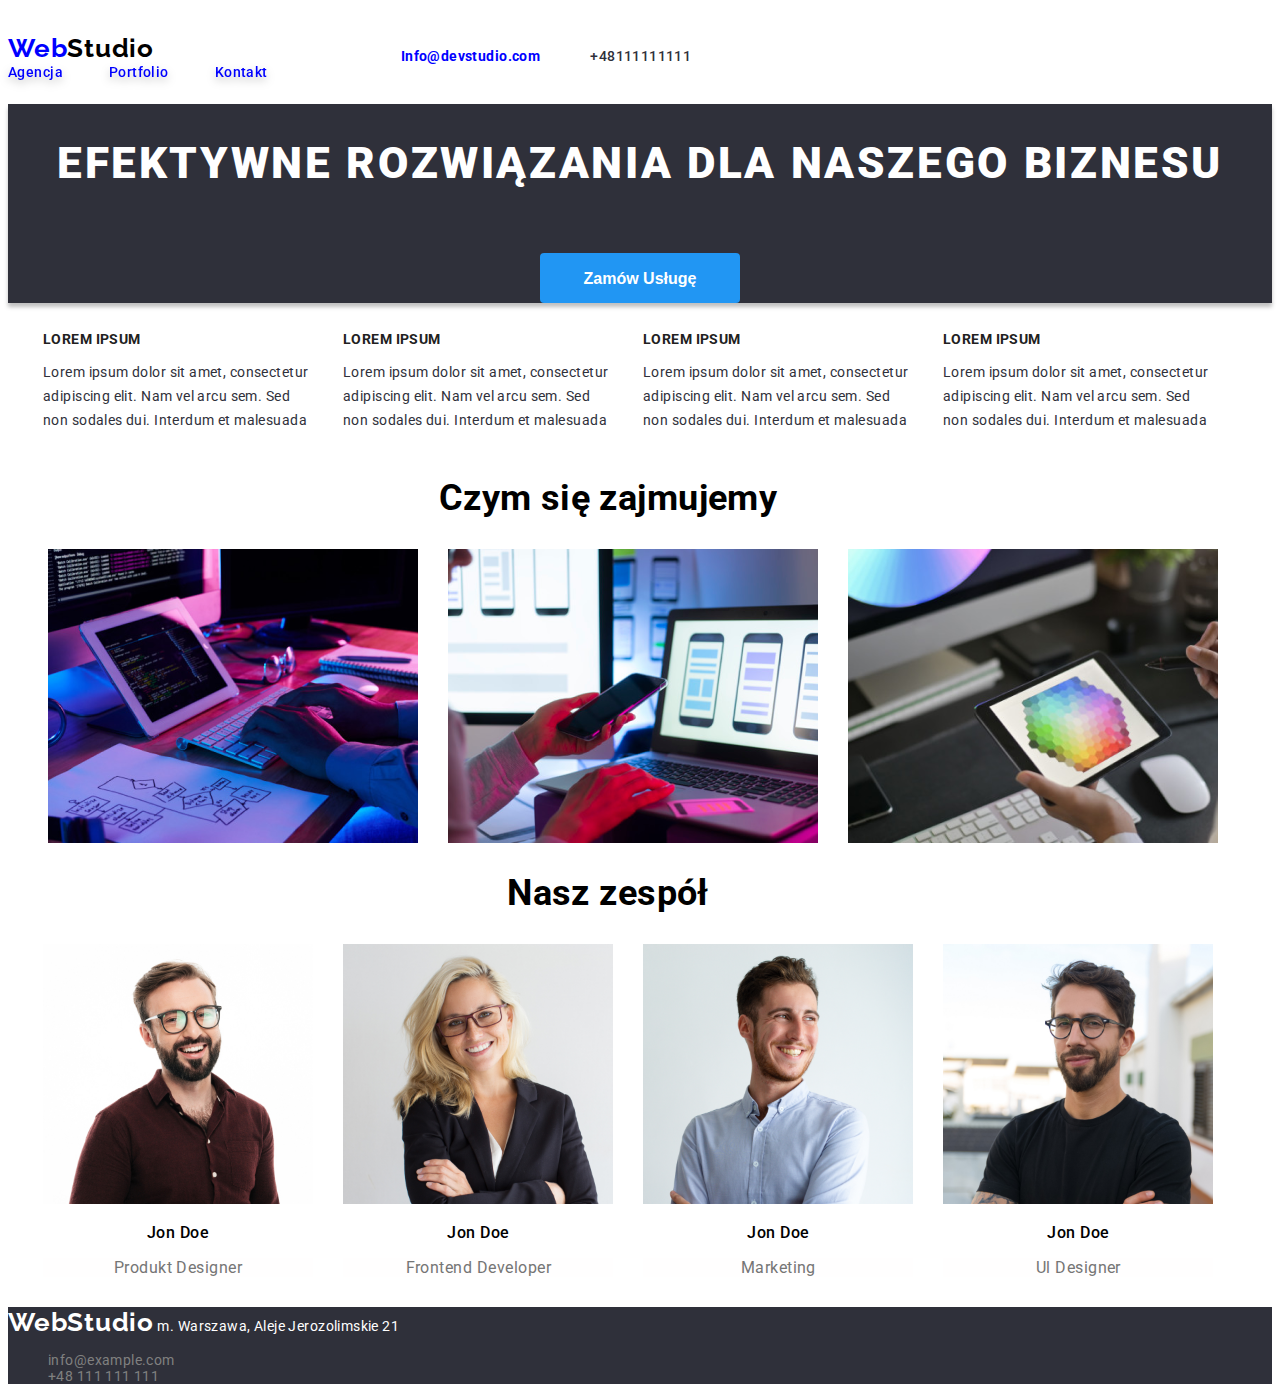
==== commit a3a024f3: "poprawiony cursor i style button w portfolio" ====
--- a/index.html
+++ b/index.html
@@ -42,7 +42,7 @@
 
 
 
-  <main>
+  <main class="cursor">
 <section class="container section-top">
   <h1 class="title no-margin">EFEKTYWNE ROZWIĄZANIA DLA NASZEGO BIZNESU</h1>
   
@@ -117,11 +117,9 @@
 
 </main>
 <footer class="footer">
-  <ul class="container footer-list">
-    <li><a href="index.htlm" class="no-line webstudio white-logo"> WebStudio</a></li>
-
-     <li><adress class="adress"> m. Warszawa, Aleje Jerozolimskie 21</adress></li>
-      
+    <a href="index.htlm" class="no-line webstudio white-logo"> WebStudio</a></li>
+     <adress class="adress"> m. Warszawa, Aleje Jerozolimskie 21</adress></li>
+     <ul class="container footer-list">
         <li><a href="mailto: info@example.com" class="footer-link"> info@example.com</a></li>
     <li><a href=tel:+48111111111 class="footer-link">+48 111 111 111</a></li>   
   </ul>
--- a/css/styles.css
+++ b/css/styles.css
@@ -1,5 +1,6 @@
 :root {
   --white: #fff;
+  --notwhite: #f5f4fa;
   --black: #000;
   --blue: #2196f3;
   --darkgrey: #2f303a;
@@ -10,7 +11,6 @@
   color: rgba(47, 48, 58, 1);
   font-size: 14px;
   letter-spacing: 0.03em;
-  cursor: pointer;
 }
 
 /*powtarzające*/
@@ -235,18 +235,17 @@
   list-style: none;
 }
 .style-button {
-  background-color: var(--white);
+  background-color: var(--notwhite);
   border-width: 0;
   height: 38px;
   font-size: 16px;
   font-weight: 500;
   line-height: 26px;
-  border-radius: 3px;
+  border-radius: 4px;
   font-family: "Roboto";
 }
 .style-button:focus,
 .style-button:hover {
-  box-shadow: 0px 2px 2px rgba(000, 000, 000, 0.3);
   background-color: var(--blue);
   color: var(--white);
   cursor: pointer;
@@ -257,18 +256,18 @@
   flex-wrap: wrap;
   list-style: none;
 }
-.project-item li {
+.project-item > li {
   border: var(--productborder) solid 1px;
   width: 370px;
-  height: 404px;
-}
-.project-list-item h4 {
+  height: 294px;
+}
+.project-list-item > h4 {
   color: var(--darkgrey);
   font-size: 18px;
   font-weight: 700;
   line-height: 2;
 }
-.project-list-text p {
+.project-list-text > p {
   line-height: 1.88;
   font-size: 16px;
 }
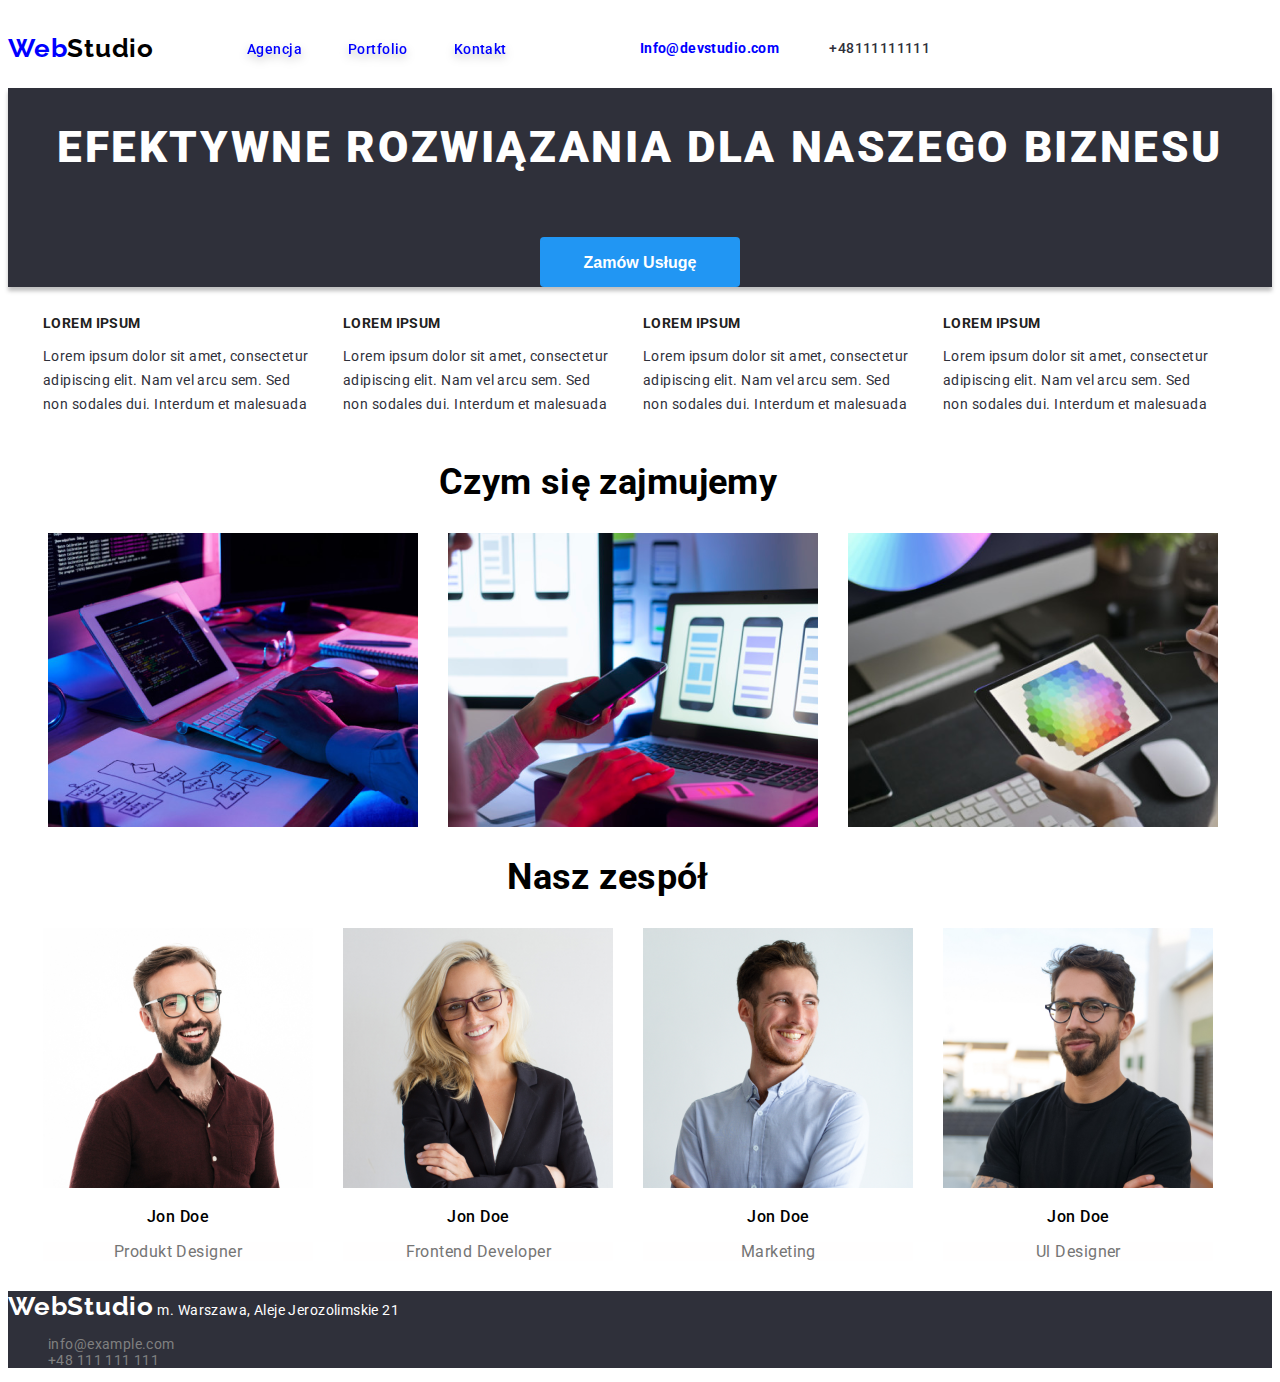
==== commit 5329c78e: "przejscie naw webstudio w jednej lini" ====
--- a/index.html
+++ b/index.html
@@ -15,9 +15,10 @@
     <div class="wrapper">
      <header class="header container">
     
-      <nav>
+      
       <a href="index.html" class="webstudio no-line"
         ><span class="blue-text">Web</span>Studio</a>
+        <nav>
         <ul class="nav-list nav-style">
       <li class=>
         <a href="agencja.html" class="no-line blue-text nav-link">Agencja</a>
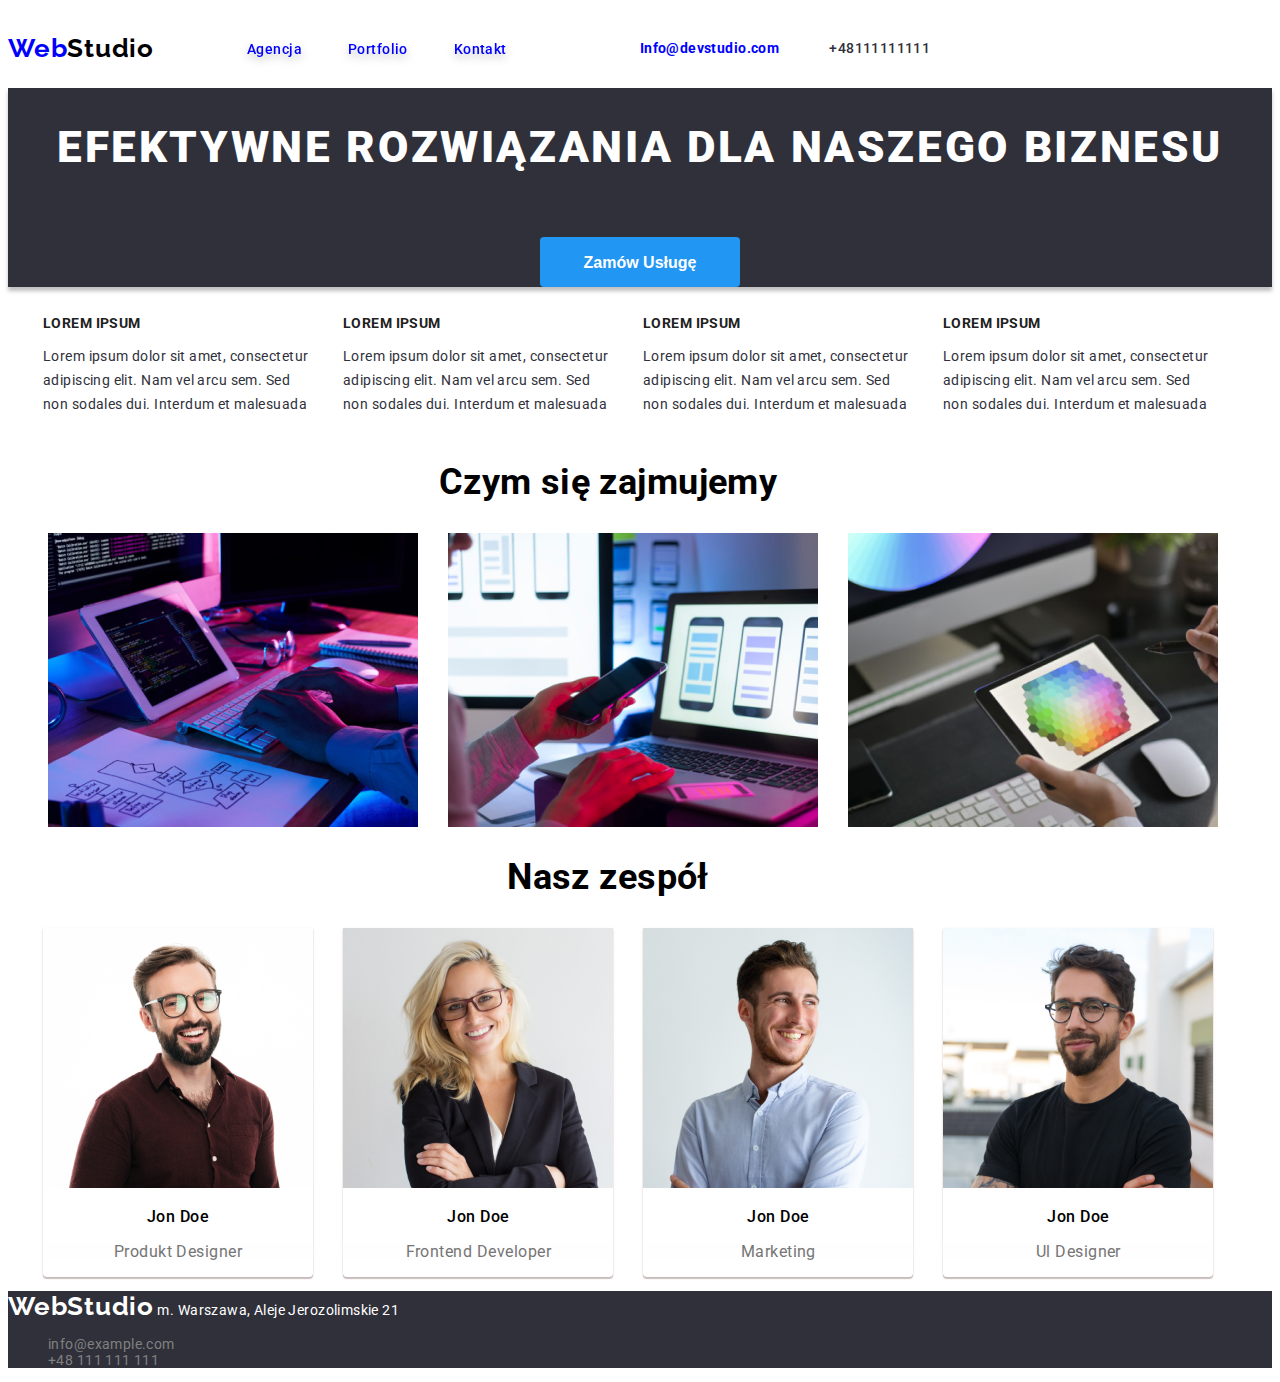
==== commit b5d5ce3c: "design dla listy nasz zespół" ====
--- a/index.html
+++ b/index.html
@@ -92,24 +92,24 @@
 <section class="container">
   <h2 class="section  no-margin">Nasz zespół</h2>
   <ul class="social-list">
-    <li> <img src=images/pra1.jpg alt="jon doe" class="social-list-item">
+    <li class="list-design"> <img src=images/pra1.jpg alt="jon doe" class="social-list-item">
 <h3 class="name-social">Jon Doe</h3>
   <p class="text-pra">Produkt Designer</p>
 </li>
-<li>
+<li class="list-design">
   <img src=images/pra2.jpg alt="jon doe" class="social-list-item">
 
   <h3 class="name-social">Jon Doe</h3>
   <p class="text-pra">Frontend Developer</p>
 </li>
 
-<li>
+<li class="list-design">
   <img src=images/pra3.jpg alt="jon doe" class="social-list-item"">
 
   <h3 class="name-social">Jon Doe</h3>
   <p class="text-pra">Marketing</p>
 </li>
-<li>
+<li class="list-design">
   <img src=images/pra4.jpg alt="jon doe" class="social-list-item">
   <h3 class="name-social">Jon Doe</h3>
   <p class="text-pra">Ul Designer</p></li>
--- a/css/styles.css
+++ b/css/styles.css
@@ -175,11 +175,19 @@
   gap: 30px;
   list-style: none;
   justify-content: center;
+  background: var(--white);
 }
 .social-list-item {
   weight: 270px;
   height: 260px;
   list-style-type: none;
+}
+.list-design {
+  background-color: var(--white);
+  box-shadow: 0px 1px 3px rgb(201 45 45 / 12%), 0px 1px 1px rgb(197 197 197),
+    0px 2px 1px rgb(0 0 0 / 20%);
+  border-radius: 0px 0px 4px 4px;
+  text-align: center;
 }
 .name-social {
   gap: 99px;
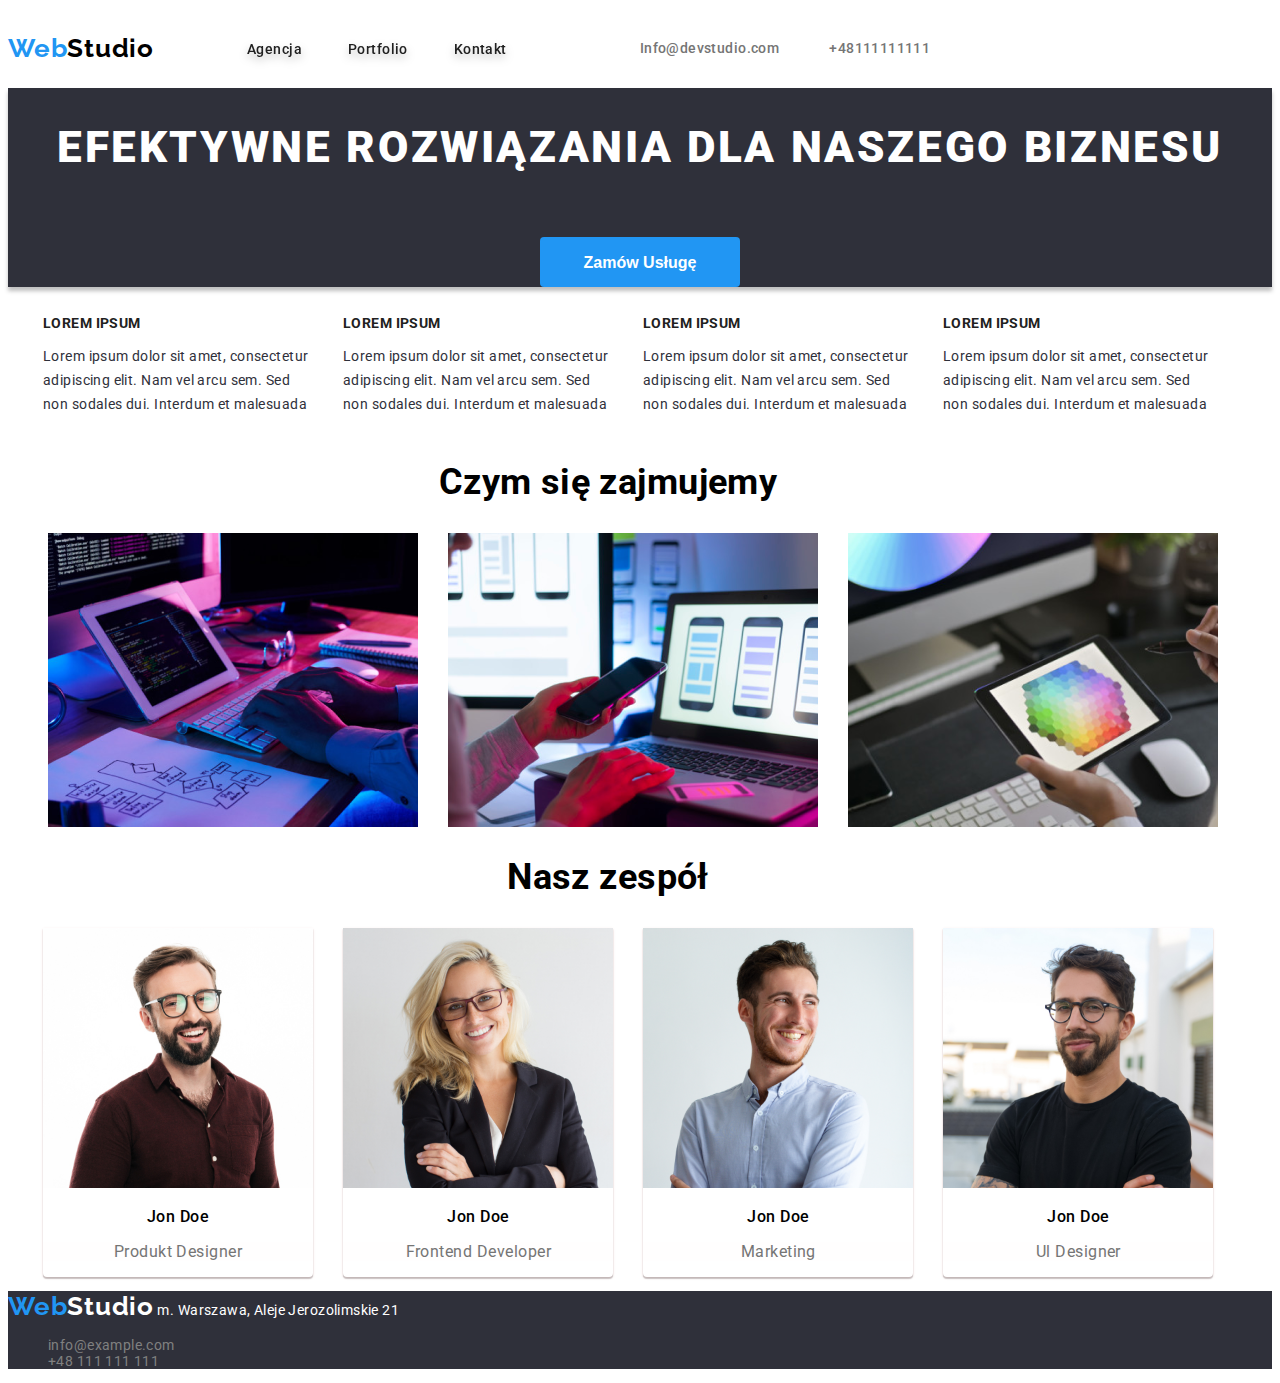
==== commit 6c6df395: "upload color font" ====
--- a/index.html
+++ b/index.html
@@ -33,7 +33,7 @@
     </nav>
 
     <ul class="contact-style nav-list">
-    <li><b><a href="mailto:" Info@devstudio.com class="no-line blue-text">Info@devstudio.com</a></b>
+    <li><b><a href="mailto:" Info@devstudio.com class="no-line contact-link-style blue-text">Info@devstudio.com</a></b>
        </li>
        <li><a href=tel:+48111111111 class="no-line contact-link-style blue-text">+48111111111</a>
        </li>
@@ -118,7 +118,7 @@
 
 </main>
 <footer class="footer">
-    <a href="index.htlm" class="no-line webstudio white-logo"> WebStudio</a></li>
+  <a href="index.html" class="webstudio no-line white-logo"><span class="blue-text">Web</span>Studio</a>
      <adress class="adress"> m. Warszawa, Aleje Jerozolimskie 21</adress></li>
      <ul class="container footer-list">
         <li><a href="mailto: info@example.com" class="footer-link"> info@example.com</a></li>
--- a/css/styles.css
+++ b/css/styles.css
@@ -2,13 +2,15 @@
   --white: #fff;
   --notwhite: #f5f4fa;
   --black: #000;
+  --notblack: #212121;
   --blue: #2196f3;
+  --gray: #757575;
   --darkgrey: #2f303a;
   --productborder: #eeeeee;
 }
 body {
   font-family: "Roboto", "Raleway", sans-serif;
-  color: rgba(47, 48, 58, 1);
+  color: var(--darkgrey);
   font-size: 14px;
   letter-spacing: 0.03em;
 }
@@ -50,7 +52,7 @@
   letter-spacing: 0.03em;
 }
 .blue-text {
-  color: blue;
+  color: var(--blue);
 }
 .nav-list {
   display: flex;
@@ -69,6 +71,7 @@
   filter: drop-shadow(0px 4px 4px rgba(0, 0, 0, 0.25));
   display: flex;
   line-height: 1.2;
+  color: var(--notblack);
 }
 
 /*contakty boczne*/
@@ -76,7 +79,7 @@
   gap: 50px;
 }
 .contact-link-style {
-  color: var(--grey);
+  color: var(--gray);
   font-weight: 500;
 }
 
@@ -86,7 +89,7 @@
   font-style: normal;
   font-weight: 900;
   font-size: 44px;
-  line-height: 60px;
+  line-height: 1.364em;
   text-align: center;
   letter-spacing: 0.06em;
   color: var(--white);
@@ -248,9 +251,10 @@
   height: 38px;
   font-size: 16px;
   font-weight: 500;
-  line-height: 26px;
+  line-height: 1.625;
   border-radius: 4px;
   font-family: "Roboto";
+  padding: 0 20px;
 }
 .style-button:focus,
 .style-button:hover {
